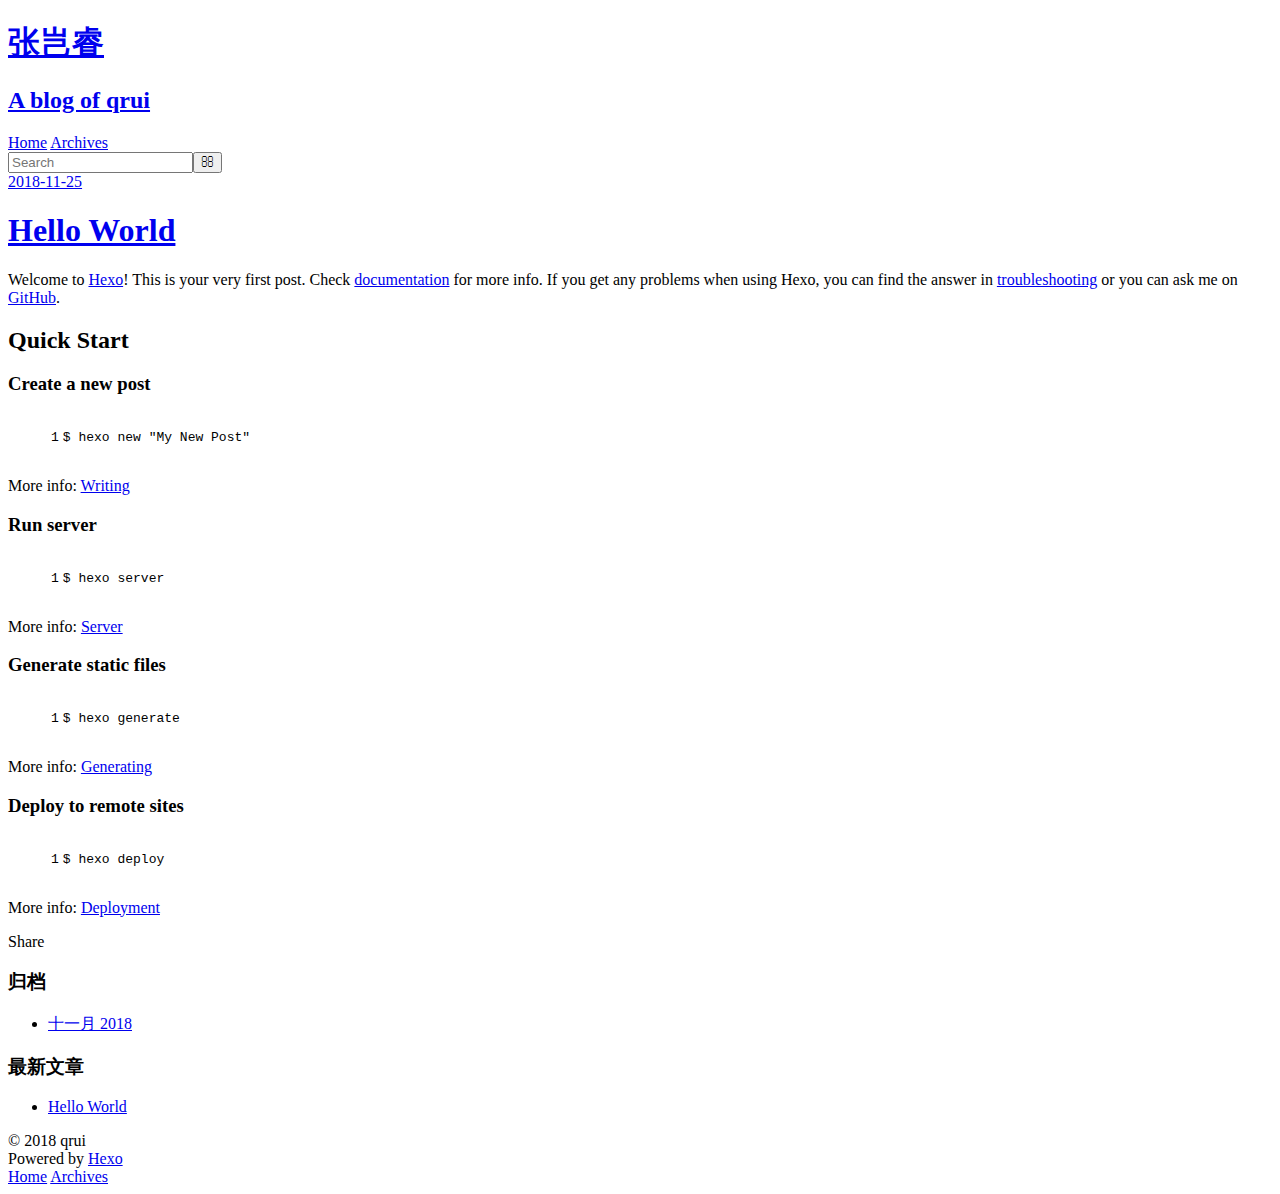
==== index.html @ 51452b66 "Site updated: 2018-11-25 12:31:07" ====
<!DOCTYPE html>
<html>
<head><meta name="generator" content="Hexo 3.8.0">
  <meta charset="utf-8">
  

  
  <title>张岂睿</title>
  <meta name="viewport" content="width=device-width, initial-scale=1, maximum-scale=1">
  <meta name="description" content="经验时最好的老师">
<meta property="og:type" content="website">
<meta property="og:title" content="张岂睿">
<meta property="og:url" content="http://www.qrui1207.github.io/index.html">
<meta property="og:site_name" content="张岂睿">
<meta property="og:description" content="经验时最好的老师">
<meta property="og:locale" content="zh-CN">
<meta name="twitter:card" content="summary">
<meta name="twitter:title" content="张岂睿">
<meta name="twitter:description" content="经验时最好的老师">
  
    <link rel="alternate" href="/atom.xml" title="张岂睿" type="application/atom+xml">
  
  
    <link rel="icon" href="/favicon.png">
  
  
    <link href="//fonts.googleapis.com/css?family=Source+Code+Pro" rel="stylesheet" type="text/css">
  
  <link rel="stylesheet" href="/css/style.css">
</head>
</html>
<body>
  <div id="container">
    <div id="wrap">
      <header id="header">
  <div id="banner"></div>
  <div id="header-outer" class="outer">
    <div id="header-title" class="inner">
      <h1 id="logo-wrap">
        <a href="/" id="logo">张岂睿</a>
      </h1>
      
        <h2 id="subtitle-wrap">
          <a href="/" id="subtitle">A blog of qrui</a>
        </h2>
      
    </div>
    <div id="header-inner" class="inner">
      <nav id="main-nav">
        <a id="main-nav-toggle" class="nav-icon"></a>
        
          <a class="main-nav-link" href="/">Home</a>
        
          <a class="main-nav-link" href="/archives">Archives</a>
        
      </nav>
      <nav id="sub-nav">
        
          <a id="nav-rss-link" class="nav-icon" href="/atom.xml" title="RSS Feed"></a>
        
        <a id="nav-search-btn" class="nav-icon" title="搜索"></a>
      </nav>
      <div id="search-form-wrap">
        <form action="//google.com/search" method="get" accept-charset="UTF-8" class="search-form"><input type="search" name="q" class="search-form-input" placeholder="Search"><button type="submit" class="search-form-submit">&#xF002;</button><input type="hidden" name="sitesearch" value="http://www.qrui1207.github.io"></form>
      </div>
    </div>
  </div>
</header>
      <div class="outer">
        <section id="main">
  
    <article id="post-hello-world" class="article article-type-post" itemscope="" itemprop="blogPost">
  <div class="article-meta">
    <a href="/2018/11/25/hello-world/" class="article-date">
  <time datetime="2018-11-25T03:48:37.159Z" itemprop="datePublished">2018-11-25</time>
</a>
    
  </div>
  <div class="article-inner">
    
    
      <header class="article-header">
        
  
    <h1 itemprop="name">
      <a class="article-title" href="/2018/11/25/hello-world/">Hello World</a>
    </h1>
  

      </header>
    
    <div class="article-entry" itemprop="articleBody">
      
        <p>Welcome to <a href="https://hexo.io/" target="_blank" rel="noopener">Hexo</a>! This is your very first post. Check <a href="https://hexo.io/docs/" target="_blank" rel="noopener">documentation</a> for more info. If you get any problems when using Hexo, you can find the answer in <a href="https://hexo.io/docs/troubleshooting.html" target="_blank" rel="noopener">troubleshooting</a> or you can ask me on <a href="https://github.com/hexojs/hexo/issues" target="_blank" rel="noopener">GitHub</a>.</p>
<h2 id="Quick-Start"><a href="#Quick-Start" class="headerlink" title="Quick Start"></a>Quick Start</h2><h3 id="Create-a-new-post"><a href="#Create-a-new-post" class="headerlink" title="Create a new post"></a>Create a new post</h3><figure class="highlight bash"><table><tr><td class="gutter"><pre><span class="line">1</span><br></pre></td><td class="code"><pre><span class="line">$ hexo new <span class="string">"My New Post"</span></span><br></pre></td></tr></table></figure>
<p>More info: <a href="https://hexo.io/docs/writing.html" target="_blank" rel="noopener">Writing</a></p>
<h3 id="Run-server"><a href="#Run-server" class="headerlink" title="Run server"></a>Run server</h3><figure class="highlight bash"><table><tr><td class="gutter"><pre><span class="line">1</span><br></pre></td><td class="code"><pre><span class="line">$ hexo server</span><br></pre></td></tr></table></figure>
<p>More info: <a href="https://hexo.io/docs/server.html" target="_blank" rel="noopener">Server</a></p>
<h3 id="Generate-static-files"><a href="#Generate-static-files" class="headerlink" title="Generate static files"></a>Generate static files</h3><figure class="highlight bash"><table><tr><td class="gutter"><pre><span class="line">1</span><br></pre></td><td class="code"><pre><span class="line">$ hexo generate</span><br></pre></td></tr></table></figure>
<p>More info: <a href="https://hexo.io/docs/generating.html" target="_blank" rel="noopener">Generating</a></p>
<h3 id="Deploy-to-remote-sites"><a href="#Deploy-to-remote-sites" class="headerlink" title="Deploy to remote sites"></a>Deploy to remote sites</h3><figure class="highlight bash"><table><tr><td class="gutter"><pre><span class="line">1</span><br></pre></td><td class="code"><pre><span class="line">$ hexo deploy</span><br></pre></td></tr></table></figure>
<p>More info: <a href="https://hexo.io/docs/deployment.html" target="_blank" rel="noopener">Deployment</a></p>

      
    </div>
    <footer class="article-footer">
      <a data-url="http://www.qrui1207.github.io/2018/11/25/hello-world/" data-id="cjowdyn3d0000rgysufrr9yq7" class="article-share-link">Share</a>
      
      
    </footer>
  </div>
  
</article>


  


</section>
        
          <aside id="sidebar">
  
    

  
    

  
    
  
    
  <div class="widget-wrap">
    <h3 class="widget-title">归档</h3>
    <div class="widget">
      <ul class="archive-list"><li class="archive-list-item"><a class="archive-list-link" href="/archives/2018/11/">十一月 2018</a></li></ul>
    </div>
  </div>


  
    
  <div class="widget-wrap">
    <h3 class="widget-title">最新文章</h3>
    <div class="widget">
      <ul>
        
          <li>
            <a href="/2018/11/25/hello-world/">Hello World</a>
          </li>
        
      </ul>
    </div>
  </div>

  
</aside>
        
      </div>
      <footer id="footer">
  
  <div class="outer">
    <div id="footer-info" class="inner">
      &copy; 2018 qrui<br>
      Powered by <a href="http://hexo.io/" target="_blank">Hexo</a>
    </div>
  </div>
</footer>
    </div>
    <nav id="mobile-nav">
  
    <a href="/" class="mobile-nav-link">Home</a>
  
    <a href="/archives" class="mobile-nav-link">Archives</a>
  
</nav>
    

<script src="//ajax.googleapis.com/ajax/libs/jquery/2.0.3/jquery.min.js"></script>


  <link rel="stylesheet" href="/fancybox/jquery.fancybox.css">
  <script src="/fancybox/jquery.fancybox.pack.js"></script>


<script src="/js/script.js"></script>



  </div>
</body>
</html>
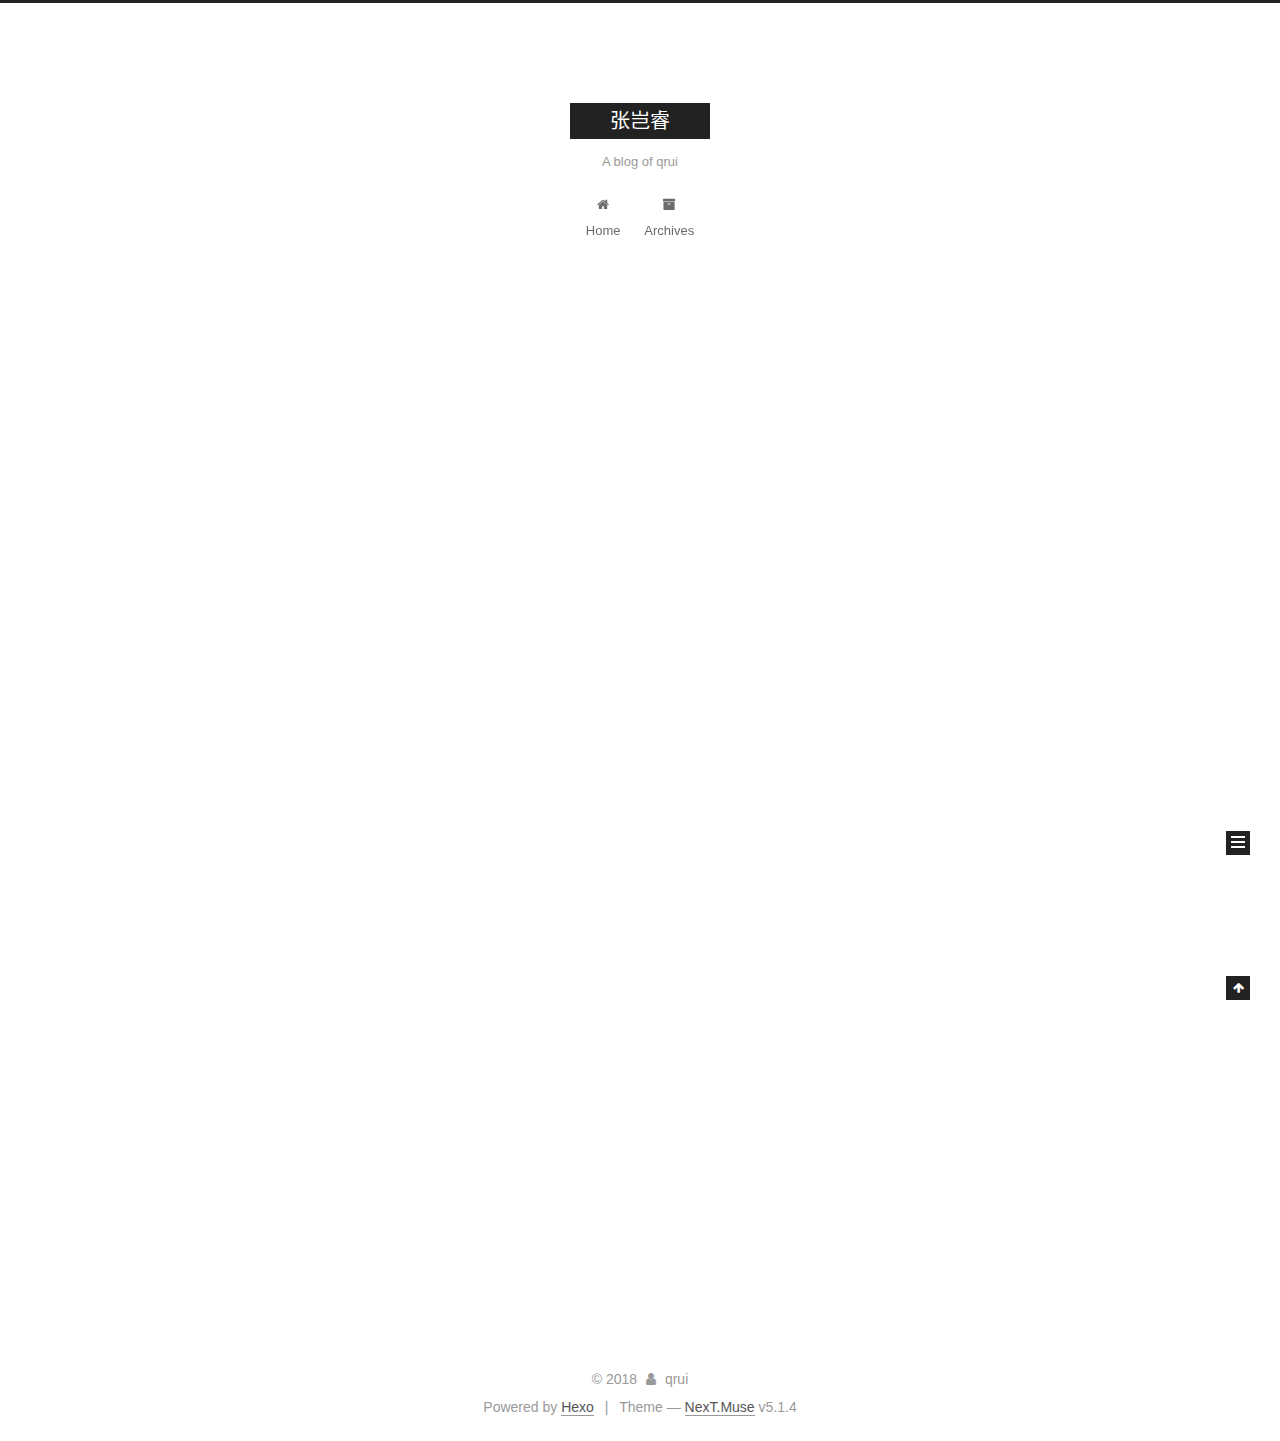
==== commit 7c83a72a: "Site updated: 2018-11-25 20:21:31" ====
--- a/index.html
+++ b/index.html
@@ -1,97 +1,309 @@
 <!DOCTYPE html>
-<html>
+
+
+
+  
+
+
+<html class="theme-next muse use-motion" lang="zh-CN">
 <head><meta name="generator" content="Hexo 3.8.0">
-  <meta charset="utf-8">
-  
-
-  
-  <title>张岂睿</title>
-  <meta name="viewport" content="width=device-width, initial-scale=1, maximum-scale=1">
-  <meta name="description" content="经验时最好的老师">
+  <meta charset="UTF-8">
+<meta http-equiv="X-UA-Compatible" content="IE=edge">
+<meta name="viewport" content="width=device-width, initial-scale=1, maximum-scale=1">
+<meta name="theme-color" content="#222">
+
+
+
+
+
+
+
+
+
+<meta http-equiv="Cache-Control" content="no-transform">
+<meta http-equiv="Cache-Control" content="no-siteapp">
+
+
+
+
+
+
+
+
+
+
+
+
+
+
+
+
+  
+  
+  <link href="/lib/fancybox/source/jquery.fancybox.css?v=2.1.5" rel="stylesheet" type="text/css">
+
+
+
+
+
+
+
+<link href="/lib/font-awesome/css/font-awesome.min.css?v=4.6.2" rel="stylesheet" type="text/css">
+
+<link href="/css/main.css?v=5.1.4" rel="stylesheet" type="text/css">
+
+
+  <link rel="apple-touch-icon" sizes="180x180" href="/images/apple-touch-icon-next.png?v=5.1.4">
+
+
+  <link rel="icon" type="image/png" sizes="32x32" href="/images/favicon-32x32-next.png?v=5.1.4">
+
+
+  <link rel="icon" type="image/png" sizes="16x16" href="/images/favicon-16x16-next.png?v=5.1.4">
+
+
+  <link rel="mask-icon" href="/images/logo.svg?v=5.1.4" color="#222">
+
+
+
+
+
+  <meta name="keywords" content="Hexo, NexT">
+
+
+
+
+
+
+
+
+
+
+<meta name="description" content="经验时最好的老师">
 <meta property="og:type" content="website">
 <meta property="og:title" content="张岂睿">
-<meta property="og:url" content="http://www.qrui1207.github.io/index.html">
+<meta property="og:url" content="http://qrui1207.github.io/index.html">
 <meta property="og:site_name" content="张岂睿">
 <meta property="og:description" content="经验时最好的老师">
 <meta property="og:locale" content="zh-CN">
 <meta name="twitter:card" content="summary">
 <meta name="twitter:title" content="张岂睿">
 <meta name="twitter:description" content="经验时最好的老师">
-  
-    <link rel="alternate" href="/atom.xml" title="张岂睿" type="application/atom+xml">
-  
-  
-    <link rel="icon" href="/favicon.png">
-  
-  
-    <link href="//fonts.googleapis.com/css?family=Source+Code+Pro" rel="stylesheet" type="text/css">
-  
-  <link rel="stylesheet" href="/css/style.css">
+
+
+
+<script type="text/javascript" id="hexo.configurations">
+  var NexT = window.NexT || {};
+  var CONFIG = {
+    root: '/',
+    scheme: 'Muse',
+    version: '5.1.4',
+    sidebar: {"position":"left","display":"post","offset":12,"b2t":false,"scrollpercent":false,"onmobile":false},
+    fancybox: true,
+    tabs: true,
+    motion: {"enable":true,"async":false,"transition":{"post_block":"fadeIn","post_header":"slideDownIn","post_body":"slideDownIn","coll_header":"slideLeftIn","sidebar":"slideUpIn"}},
+    duoshuo: {
+      userId: '0',
+      author: 'Author'
+    },
+    algolia: {
+      applicationID: '',
+      apiKey: '',
+      indexName: '',
+      hits: {"per_page":10},
+      labels: {"input_placeholder":"Search for Posts","hits_empty":"We didn't find any results for the search: ${query}","hits_stats":"${hits} results found in ${time} ms"}
+    }
+  };
+</script>
+
+
+
+  <link rel="canonical" href="http://qrui1207.github.io/">
+
+
+
+
+
+  <title>张岂睿</title>
+  
+
+
+
+
+
+
+
+
 </head>
-</html>
-<body>
-  <div id="container">
-    <div id="wrap">
-      <header id="header">
-  <div id="banner"></div>
-  <div id="header-outer" class="outer">
-    <div id="header-title" class="inner">
-      <h1 id="logo-wrap">
-        <a href="/" id="logo">张岂睿</a>
-      </h1>
-      
-        <h2 id="subtitle-wrap">
-          <a href="/" id="subtitle">A blog of qrui</a>
-        </h2>
-      
+
+<body itemscope="" itemtype="http://schema.org/WebPage" lang="zh-CN">
+
+  
+  
+    
+  
+
+  <div class="container sidebar-position-left 
+  page-home">
+    <div class="headband"></div>
+
+    <header id="header" class="header" itemscope="" itemtype="http://schema.org/WPHeader">
+      <div class="header-inner"><div class="site-brand-wrapper">
+  <div class="site-meta ">
+    
+
+    <div class="custom-logo-site-title">
+      <a href="/" class="brand" rel="start">
+        <span class="logo-line-before"><i></i></span>
+        <span class="site-title">张岂睿</span>
+        <span class="logo-line-after"><i></i></span>
+      </a>
     </div>
-    <div id="header-inner" class="inner">
-      <nav id="main-nav">
-        <a id="main-nav-toggle" class="nav-icon"></a>
-        
-          <a class="main-nav-link" href="/">Home</a>
-        
-          <a class="main-nav-link" href="/archives">Archives</a>
-        
-      </nav>
-      <nav id="sub-nav">
-        
-          <a id="nav-rss-link" class="nav-icon" href="/atom.xml" title="RSS Feed"></a>
-        
-        <a id="nav-search-btn" class="nav-icon" title="搜索"></a>
-      </nav>
-      <div id="search-form-wrap">
-        <form action="//google.com/search" method="get" accept-charset="UTF-8" class="search-form"><input type="search" name="q" class="search-form-input" placeholder="Search"><button type="submit" class="search-form-submit">&#xF002;</button><input type="hidden" name="sitesearch" value="http://www.qrui1207.github.io"></form>
-      </div>
-    </div>
+      
+        <p class="site-subtitle">A blog of qrui</p>
+      
   </div>
-</header>
-      <div class="outer">
-        <section id="main">
-  
-    <article id="post-hello-world" class="article article-type-post" itemscope="" itemprop="blogPost">
-  <div class="article-meta">
-    <a href="/2018/11/25/hello-world/" class="article-date">
-  <time datetime="2018-11-25T03:48:37.159Z" itemprop="datePublished">2018-11-25</time>
-</a>
-    
+
+  <div class="site-nav-toggle">
+    <button>
+      <span class="btn-bar"></span>
+      <span class="btn-bar"></span>
+      <span class="btn-bar"></span>
+    </button>
   </div>
-  <div class="article-inner">
-    
-    
-      <header class="article-header">
-        
-  
-    <h1 itemprop="name">
-      <a class="article-title" href="/2018/11/25/hello-world/">Hello World</a>
-    </h1>
-  
-
+</div>
+
+<nav class="site-nav">
+  
+
+  
+    <ul id="menu" class="menu">
+      
+        
+        <li class="menu-item menu-item-home">
+          <a href="/" rel="section">
+            
+              <i class="menu-item-icon fa fa-fw fa-home"></i> <br>
+            
+            Home
+          </a>
+        </li>
+      
+        
+        <li class="menu-item menu-item-archives">
+          <a href="/archives/" rel="section">
+            
+              <i class="menu-item-icon fa fa-fw fa-archive"></i> <br>
+            
+            Archives
+          </a>
+        </li>
+      
+
+      
+    </ul>
+  
+
+  
+</nav>
+
+
+
+ </div>
+    </header>
+
+    <main id="main" class="main">
+      <div class="main-inner">
+        <div class="content-wrap">
+          <div id="content" class="content">
+            
+  <section id="posts" class="posts-expand">
+    
+      
+
+  
+
+  
+  
+  
+
+  <article class="post post-type-normal" itemscope="" itemtype="http://schema.org/Article">
+  
+  
+  
+  <div class="post-block">
+    <link itemprop="mainEntityOfPage" href="http://qrui1207.github.io/2018/11/25/hello-world/">
+
+    <span hidden itemprop="author" itemscope="" itemtype="http://schema.org/Person">
+      <meta itemprop="name" content="qrui">
+      <meta itemprop="description" content="">
+      <meta itemprop="image" content="/images/avatar.gif">
+    </span>
+
+    <span hidden itemprop="publisher" itemscope="" itemtype="http://schema.org/Organization">
+      <meta itemprop="name" content="张岂睿">
+    </span>
+
+    
+      <header class="post-header">
+
+        
+        
+          <h1 class="post-title" itemprop="name headline">
+                
+                <a class="post-title-link" href="/2018/11/25/hello-world/" itemprop="url">Hello World</a></h1>
+        
+
+        <div class="post-meta">
+          <span class="post-time">
+            
+              <span class="post-meta-item-icon">
+                <i class="fa fa-calendar-o"></i>
+              </span>
+              
+                <span class="post-meta-item-text">Posted on</span>
+              
+              <time title="Post created" itemprop="dateCreated datePublished" datetime="2018-11-25T11:48:37+08:00">
+                2018-11-25
+              </time>
+            
+
+            
+
+            
+          </span>
+
+          
+
+          
+            
+          
+
+          
+          
+
+          
+
+          
+
+          
+
+        </div>
       </header>
     
-    <div class="article-entry" itemprop="articleBody">
-      
-        <p>Welcome to <a href="https://hexo.io/" target="_blank" rel="noopener">Hexo</a>! This is your very first post. Check <a href="https://hexo.io/docs/" target="_blank" rel="noopener">documentation</a> for more info. If you get any problems when using Hexo, you can find the answer in <a href="https://hexo.io/docs/troubleshooting.html" target="_blank" rel="noopener">troubleshooting</a> or you can ask me on <a href="https://github.com/hexojs/hexo/issues" target="_blank" rel="noopener">GitHub</a>.</p>
+
+    
+    
+    
+    <div class="post-body" itemprop="articleBody">
+
+      
+      
+
+      
+        
+          
+            <p>Welcome to <a href="https://hexo.io/" target="_blank" rel="noopener">Hexo</a>! This is your very first post. Check <a href="https://hexo.io/docs/" target="_blank" rel="noopener">documentation</a> for more info. If you get any problems when using Hexo, you can find the answer in <a href="https://hexo.io/docs/troubleshooting.html" target="_blank" rel="noopener">troubleshooting</a> or you can ask me on <a href="https://github.com/hexojs/hexo/issues" target="_blank" rel="noopener">GitHub</a>.</p>
 <h2 id="Quick-Start"><a href="#Quick-Start" class="headerlink" title="Quick Start"></a>Quick Start</h2><h3 id="Create-a-new-post"><a href="#Create-a-new-post" class="headerlink" title="Create a new post"></a>Create a new post</h3><figure class="highlight bash"><table><tr><td class="gutter"><pre><span class="line">1</span><br></pre></td><td class="code"><pre><span class="line">$ hexo new <span class="string">"My New Post"</span></span><br></pre></td></tr></table></figure>
 <p>More info: <a href="https://hexo.io/docs/writing.html" target="_blank" rel="noopener">Writing</a></p>
 <h3 id="Run-server"><a href="#Run-server" class="headerlink" title="Run server"></a>Run server</h3><figure class="highlight bash"><table><tr><td class="gutter"><pre><span class="line">1</span><br></pre></td><td class="code"><pre><span class="line">$ hexo server</span><br></pre></td></tr></table></figure>
@@ -101,91 +313,307 @@
 <h3 id="Deploy-to-remote-sites"><a href="#Deploy-to-remote-sites" class="headerlink" title="Deploy to remote sites"></a>Deploy to remote sites</h3><figure class="highlight bash"><table><tr><td class="gutter"><pre><span class="line">1</span><br></pre></td><td class="code"><pre><span class="line">$ hexo deploy</span><br></pre></td></tr></table></figure>
 <p>More info: <a href="https://hexo.io/docs/deployment.html" target="_blank" rel="noopener">Deployment</a></p>
 
+          
+        
       
     </div>
-    <footer class="article-footer">
-      <a data-url="http://www.qrui1207.github.io/2018/11/25/hello-world/" data-id="cjowdyn3d0000rgysufrr9yq7" class="article-share-link">Share</a>
-      
+    
+    
+    
+
+    
+
+    
+
+    
+
+    <footer class="post-footer">
+      
+
+      
+
+      
+
+      
+      
+        <div class="post-eof"></div>
       
     </footer>
   </div>
   
-</article>
-
-
-  
-
-
-</section>
-        
-          <aside id="sidebar">
-  
-    
-
-  
-    
-
-  
-    
-  
-    
-  <div class="widget-wrap">
-    <h3 class="widget-title">归档</h3>
-    <div class="widget">
-      <ul class="archive-list"><li class="archive-list-item"><a class="archive-list-link" href="/archives/2018/11/">十一月 2018</a></li></ul>
+  
+  
+  </article>
+
+
+    
+  </section>
+
+  
+
+
+          </div>
+          
+
+
+          
+
+        </div>
+        
+          
+  
+  <div class="sidebar-toggle">
+    <div class="sidebar-toggle-line-wrap">
+      <span class="sidebar-toggle-line sidebar-toggle-line-first"></span>
+      <span class="sidebar-toggle-line sidebar-toggle-line-middle"></span>
+      <span class="sidebar-toggle-line sidebar-toggle-line-last"></span>
     </div>
   </div>
 
-
-  
-    
-  <div class="widget-wrap">
-    <h3 class="widget-title">最新文章</h3>
-    <div class="widget">
-      <ul>
-        
-          <li>
-            <a href="/2018/11/25/hello-world/">Hello World</a>
-          </li>
-        
-      </ul>
+  <aside id="sidebar" class="sidebar">
+    
+    <div class="sidebar-inner">
+
+      
+
+      
+
+      <section class="site-overview-wrap sidebar-panel sidebar-panel-active">
+        <div class="site-overview">
+          <div class="site-author motion-element" itemprop="author" itemscope="" itemtype="http://schema.org/Person">
+            
+              <p class="site-author-name" itemprop="name">qrui</p>
+              <p class="site-description motion-element" itemprop="description">经验时最好的老师</p>
+          </div>
+
+          <nav class="site-state motion-element">
+
+            
+              <div class="site-state-item site-state-posts">
+              
+                <a href="/archives/">
+              
+                  <span class="site-state-item-count">1</span>
+                  <span class="site-state-item-name">posts</span>
+                </a>
+              </div>
+            
+
+            
+
+            
+
+          </nav>
+
+          
+
+          
+
+          
+          
+
+          
+          
+
+          
+
+        </div>
+      </section>
+
+      
+
+      
+
     </div>
+  </aside>
+
+
+        
+      </div>
+    </main>
+
+    <footer id="footer" class="footer">
+      <div class="footer-inner">
+        <div class="copyright">&copy; <span itemprop="copyrightYear">2018</span>
+  <span class="with-love">
+    <i class="fa fa-user"></i>
+  </span>
+  <span class="author" itemprop="copyrightHolder">qrui</span>
+
+  
+</div>
+
+
+  <div class="powered-by">Powered by <a class="theme-link" target="_blank" href="https://hexo.io">Hexo</a></div>
+
+
+
+  <span class="post-meta-divider">|</span>
+
+
+
+  <div class="theme-info">Theme &mdash; <a class="theme-link" target="_blank" href="https://github.com/iissnan/hexo-theme-next">NexT.Muse</a> v5.1.4</div>
+
+
+
+
+        
+
+
+
+
+
+
+
+        
+      </div>
+    </footer>
+
+    
+      <div class="back-to-top">
+        <i class="fa fa-arrow-up"></i>
+        
+      </div>
+    
+
+    
+
   </div>
 
   
-</aside>
-        
-      </div>
-      <footer id="footer">
-  
-  <div class="outer">
-    <div id="footer-info" class="inner">
-      &copy; 2018 qrui<br>
-      Powered by <a href="http://hexo.io/" target="_blank">Hexo</a>
-    </div>
-  </div>
-</footer>
-    </div>
-    <nav id="mobile-nav">
-  
-    <a href="/" class="mobile-nav-link">Home</a>
-  
-    <a href="/archives" class="mobile-nav-link">Archives</a>
-  
-</nav>
-    
-
-<script src="//ajax.googleapis.com/ajax/libs/jquery/2.0.3/jquery.min.js"></script>
-
-
-  <link rel="stylesheet" href="/fancybox/jquery.fancybox.css">
-  <script src="/fancybox/jquery.fancybox.pack.js"></script>
-
-
-<script src="/js/script.js"></script>
-
-
-
-  </div>
+
+<script type="text/javascript">
+  if (Object.prototype.toString.call(window.Promise) !== '[object Function]') {
+    window.Promise = null;
+  }
+</script>
+
+
+
+
+
+
+
+
+
+  
+
+
+
+
+
+
+
+
+
+
+
+
+  
+  
+    <script type="text/javascript" src="/lib/jquery/index.js?v=2.1.3"></script>
+  
+
+  
+  
+    <script type="text/javascript" src="/lib/fastclick/lib/fastclick.min.js?v=1.0.6"></script>
+  
+
+  
+  
+    <script type="text/javascript" src="/lib/jquery_lazyload/jquery.lazyload.js?v=1.9.7"></script>
+  
+
+  
+  
+    <script type="text/javascript" src="/lib/velocity/velocity.min.js?v=1.2.1"></script>
+  
+
+  
+  
+    <script type="text/javascript" src="/lib/velocity/velocity.ui.min.js?v=1.2.1"></script>
+  
+
+  
+  
+    <script type="text/javascript" src="/lib/fancybox/source/jquery.fancybox.pack.js?v=2.1.5"></script>
+  
+
+
+  
+
+
+  <script type="text/javascript" src="/js/src/utils.js?v=5.1.4"></script>
+
+  <script type="text/javascript" src="/js/src/motion.js?v=5.1.4"></script>
+
+
+
+  
+  
+
+  
+
+  
+
+
+  <script type="text/javascript" src="/js/src/bootstrap.js?v=5.1.4"></script>
+
+
+
+  
+
+
+  
+
+
+
+
+	
+
+
+
+
+
+  
+
+
+
+
+
+  
+
+
+
+
+
+
+
+
+
+
+
+
+  
+
+
+
+
+
+  
+
+  
+
+  
+
+  
+  
+
+  
+
+  
+
+  
+
 </body>
-</html>+</html>
--- a/css/main.css
+++ b/css/main.css
@@ -0,0 +1,2662 @@
+/* normalize.css v3.0.2 | MIT License | git.io/normalize */
+html {
+  font-family: sans-serif; /* 1 */
+  -ms-text-size-adjust: 100%; /* 2 */
+  -webkit-text-size-adjust: 100%; /* 2 */
+}
+body {
+  margin: 0;
+}
+article,
+aside,
+details,
+figcaption,
+figure,
+footer,
+header,
+hgroup,
+main,
+menu,
+nav,
+section,
+summary {
+  display: block;
+}
+audio,
+canvas,
+progress,
+video {
+  display: inline-block; /* 1 */
+  vertical-align: baseline; /* 2 */
+}
+audio:not([controls]) {
+  display: none;
+  height: 0;
+}
+[hidden],
+template {
+  display: none;
+}
+a {
+  background-color: transparent;
+}
+a:active,
+a:hover {
+  outline: 0;
+}
+abbr[title] {
+  border-bottom: 1px dotted;
+}
+b,
+strong {
+  font-weight: bold;
+}
+dfn {
+  font-style: italic;
+}
+h1 {
+  font-size: 2em;
+  margin: 0.67em 0;
+}
+mark {
+  background: #ff0;
+  color: #000;
+}
+small {
+  font-size: 80%;
+}
+sub,
+sup {
+  font-size: 75%;
+  line-height: 0;
+  position: relative;
+  vertical-align: baseline;
+}
+sup {
+  top: -0.5em;
+}
+sub {
+  bottom: -0.25em;
+}
+img {
+  border: 0;
+}
+svg:not(:root) {
+  overflow: hidden;
+}
+figure {
+  margin: 1em 40px;
+}
+hr {
+  -moz-box-sizing: content-box;
+  box-sizing: content-box;
+  height: 0;
+}
+pre {
+  overflow: auto;
+}
+code,
+kbd,
+pre,
+samp {
+  font-family: monospace, monospace;
+  font-size: 1em;
+}
+button,
+input,
+optgroup,
+select,
+textarea {
+  color: inherit; /* 1 */
+  font: inherit; /* 2 */
+  margin: 0; /* 3 */
+}
+button {
+  overflow: visible;
+}
+button,
+select {
+  text-transform: none;
+}
+button,
+html input[type="button"],
+input[type="reset"],
+input[type="submit"] {
+  -webkit-appearance: button; /* 2 */
+  cursor: pointer; /* 3 */
+}
+button[disabled],
+html input[disabled] {
+  cursor: default;
+}
+button::-moz-focus-inner,
+input::-moz-focus-inner {
+  border: 0;
+  padding: 0;
+}
+input {
+  line-height: normal;
+}
+input[type="checkbox"],
+input[type="radio"] {
+  box-sizing: border-box; /* 1 */
+  padding: 0; /* 2 */
+}
+input[type="number"]::-webkit-inner-spin-button,
+input[type="number"]::-webkit-outer-spin-button {
+  height: auto;
+}
+input[type="search"] {
+  -webkit-appearance: textfield; /* 1 */
+  -moz-box-sizing: content-box;
+  -webkit-box-sizing: content-box; /* 2 */
+  box-sizing: content-box;
+}
+input[type="search"]::-webkit-search-cancel-button,
+input[type="search"]::-webkit-search-decoration {
+  -webkit-appearance: none;
+}
+fieldset {
+  border: 1px solid #c0c0c0;
+  margin: 0 2px;
+  padding: 0.35em 0.625em 0.75em;
+}
+legend {
+  border: 0; /* 1 */
+  padding: 0; /* 2 */
+}
+textarea {
+  overflow: auto;
+}
+optgroup {
+  font-weight: bold;
+}
+table {
+  border-collapse: collapse;
+  border-spacing: 0;
+}
+td,
+th {
+  padding: 0;
+}
+::selection {
+  background: #262a30;
+  color: #fff;
+}
+body {
+  position: relative;
+  font-family: 'Lato', "PingFang SC", "Microsoft YaHei", sans-serif;
+  font-size: 14px;
+  line-height: 2;
+  color: #555;
+  background: #fff;
+}
+@media (max-width: 767px) {
+  body {
+    padding-right: 0 !important;
+  }
+}
+@media (min-width: 768px) and (max-width: 991px) {
+  body {
+    padding-right: 0 !important;
+  }
+}
+@media (min-width: 1600px) {
+  body {
+    font-size: 16px;
+  }
+}
+h1,
+h2,
+h3,
+h4,
+h5,
+h6 {
+  margin: 0;
+  padding: 0;
+  font-weight: bold;
+  line-height: 1.5;
+  font-family: 'Lato', "PingFang SC", "Microsoft YaHei", sans-serif;
+}
+h2,
+h3,
+h4,
+h5,
+h6 {
+  margin: 20px 0 15px;
+}
+h1 {
+  font-size: 22px;
+}
+@media (max-width: 767px) {
+  h1 {
+    font-size: 18px;
+  }
+}
+h2 {
+  font-size: 20px;
+}
+@media (max-width: 767px) {
+  h2 {
+    font-size: 16px;
+  }
+}
+h3 {
+  font-size: 18px;
+}
+@media (max-width: 767px) {
+  h3 {
+    font-size: 14px;
+  }
+}
+h4 {
+  font-size: 16px;
+}
+@media (max-width: 767px) {
+  h4 {
+    font-size: 12px;
+  }
+}
+h5 {
+  font-size: 14px;
+}
+@media (max-width: 767px) {
+  h5 {
+    font-size: 10px;
+  }
+}
+h6 {
+  font-size: 12px;
+}
+@media (max-width: 767px) {
+  h6 {
+    font-size: 8px;
+  }
+}
+p {
+  margin: 0 0 20px 0;
+}
+a {
+  color: #555;
+  text-decoration: none;
+  outline: none;
+  border-bottom: 1px solid #999;
+  word-wrap: break-word;
+}
+a:hover {
+  color: #222;
+  border-bottom-color: #222;
+}
+blockquote {
+  margin: 0;
+  padding: 0;
+}
+img {
+  display: block;
+  margin: auto;
+  max-width: 100%;
+  height: auto;
+}
+hr {
+  margin: 40px 0;
+  height: 3px;
+  border: none;
+  background-color: #ddd;
+  background-image: repeating-linear-gradient(-45deg, #fff, #fff 4px, transparent 4px, transparent 8px);
+}
+blockquote {
+  padding: 0 15px;
+  color: #666;
+  border-left: 4px solid #ddd;
+}
+blockquote cite::before {
+  content: "-";
+  padding: 0 5px;
+}
+dt {
+  font-weight: 700;
+}
+dd {
+  margin: 0;
+  padding: 0;
+}
+kbd {
+  border: 1px solid #ccc;
+  border-radius: 0.2em;
+  box-shadow: 0.1em 0.1em 0.2em rgba(0,0,0,0.1);
+  background-color: #f9f9f9;
+  font-family: inherit;
+  background-image: -webkit-linear-gradient(top, #eee, #fff, #eee);
+  padding: 0.1em 0.3em;
+  white-space: nowrap;
+}
+.text-left {
+  text-align: left;
+}
+.text-center {
+  text-align: center;
+}
+.text-right {
+  text-align: right;
+}
+.text-justify {
+  text-align: justify;
+}
+.text-nowrap {
+  white-space: nowrap;
+}
+.text-lowercase {
+  text-transform: lowercase;
+}
+.text-uppercase {
+  text-transform: uppercase;
+}
+.text-capitalize {
+  text-transform: capitalize;
+}
+.center-block {
+  display: block;
+  margin-left: auto;
+  margin-right: auto;
+}
+.clearfix:before,
+.clearfix:after {
+  content: " ";
+  display: table;
+}
+.clearfix:after {
+  clear: both;
+}
+.pullquote {
+  width: 45%;
+}
+.pullquote.left {
+  float: left;
+  margin-left: 5px;
+  margin-right: 10px;
+}
+.pullquote.right {
+  float: right;
+  margin-left: 10px;
+  margin-right: 5px;
+}
+.affix.affix.affix {
+  position: fixed;
+}
+.translation {
+  margin-top: -20px;
+  font-size: 14px;
+  color: #999;
+}
+.scrollbar-measure {
+  width: 100px;
+  height: 100px;
+  overflow: scroll;
+  position: absolute;
+  top: -9999px;
+}
+.use-motion .motion-element {
+  opacity: 0;
+}
+table {
+  margin: 20px 0;
+  width: 100%;
+  border-collapse: collapse;
+  border-spacing: 0;
+  border: 1px solid #ddd;
+  font-size: 14px;
+  table-layout: fixed;
+  word-wrap: break-all;
+}
+table>tbody>tr:nth-of-type(odd) {
+  background-color: #f9f9f9;
+}
+table>tbody>tr:hover {
+  background-color: #f5f5f5;
+}
+caption,
+th,
+td {
+  padding: 8px;
+  text-align: left;
+  vertical-align: middle;
+  font-weight: normal;
+}
+th,
+td {
+  border-bottom: 3px solid #ddd;
+  border-right: 1px solid #eee;
+}
+th {
+  padding-bottom: 10px;
+  font-weight: 700;
+}
+td {
+  border-bottom-width: 1px;
+}
+html,
+body {
+  height: 100%;
+}
+.container {
+  position: relative;
+  min-height: 100%;
+}
+.header-inner {
+  margin: 0 auto;
+  padding: 100px 0 70px;
+  width: 700px;
+}
+@media (min-width: 1600px) {
+  .container .header-inner {
+    width: 900px;
+  }
+}
+.main {
+  padding-bottom: 150px;
+}
+.main-inner {
+  margin: 0 auto;
+  width: 700px;
+}
+@media (min-width: 1600px) {
+  .container .main-inner {
+    width: 900px;
+  }
+}
+.footer {
+  position: absolute;
+  left: 0;
+  bottom: 0;
+  width: 100%;
+  min-height: 50px;
+}
+.footer-inner {
+  box-sizing: border-box;
+  margin: 20px auto;
+  width: 700px;
+}
+@media (min-width: 1600px) {
+  .container .footer-inner {
+    width: 900px;
+  }
+}
+pre,
+.highlight {
+  overflow: auto;
+  margin: 20px 0;
+  padding: 0;
+  font-size: 13px;
+  color: #4d4d4c;
+  background: #f7f7f7;
+  line-height: 1.6;
+}
+pre,
+code {
+  font-family: consolas, Menlo, "PingFang SC", "Microsoft YaHei", monospace;
+}
+code {
+  padding: 2px 4px;
+  word-wrap: break-word;
+  color: #555;
+  background: #eee;
+  border-radius: 3px;
+  font-size: 13px;
+}
+pre {
+  padding: 10px;
+}
+pre code {
+  padding: 0;
+  color: #4d4d4c;
+  background: none;
+  text-shadow: none;
+}
+.highlight {
+  border-radius: 1px;
+}
+.highlight pre {
+  border: none;
+  margin: 0;
+  padding: 10px 0;
+}
+.highlight table {
+  margin: 0;
+  width: auto;
+  border: none;
+}
+.highlight td {
+  border: none;
+  padding: 0;
+}
+.highlight figcaption {
+  font-size: 1em;
+  color: #4d4d4c;
+  line-height: 1em;
+  margin-bottom: 1em;
+}
+.highlight figcaption:before,
+.highlight figcaption:after {
+  content: " ";
+  display: table;
+}
+.highlight figcaption:after {
+  clear: both;
+}
+.highlight figcaption a {
+  float: right;
+  color: #4d4d4c;
+}
+.highlight figcaption a:hover {
+  border-bottom-color: #4d4d4c;
+}
+.highlight .gutter pre {
+  padding-left: 10px;
+  padding-right: 10px;
+  color: #869194;
+  text-align: right;
+  background-color: #eff2f3;
+}
+.highlight .code pre {
+  width: 100%;
+  padding-left: 10px;
+  padding-right: 10px;
+  background-color: #f7f7f7;
+}
+.highlight .line {
+  height: 20px;
+}
+.gutter {
+  -webkit-user-select: none;
+  -moz-user-select: none;
+  -ms-user-select: none;
+  user-select: none;
+}
+.gist table {
+  width: auto;
+}
+.gist table td {
+  border: none;
+}
+pre .deletion {
+  background: #fdd;
+}
+pre .addition {
+  background: #dfd;
+}
+pre .meta {
+  color: #8959a8;
+}
+pre .comment {
+  color: #8e908c;
+}
+pre .variable,
+pre .attribute,
+pre .tag,
+pre .regexp,
+pre .ruby .constant,
+pre .xml .tag .title,
+pre .xml .pi,
+pre .xml .doctype,
+pre .html .doctype,
+pre .css .id,
+pre .css .class,
+pre .css .pseudo {
+  color: #c82829;
+}
+pre .number,
+pre .preprocessor,
+pre .built_in,
+pre .literal,
+pre .params,
+pre .constant,
+pre .command {
+  color: #f5871f;
+}
+pre .ruby .class .title,
+pre .css .rules .attribute,
+pre .string,
+pre .value,
+pre .inheritance,
+pre .header,
+pre .ruby .symbol,
+pre .xml .cdata,
+pre .special,
+pre .number,
+pre .formula {
+  color: #718c00;
+}
+pre .title,
+pre .css .hexcolor {
+  color: #3e999f;
+}
+pre .function,
+pre .python .decorator,
+pre .python .title,
+pre .ruby .function .title,
+pre .ruby .title .keyword,
+pre .perl .sub,
+pre .javascript .title,
+pre .coffeescript .title {
+  color: #4271ae;
+}
+pre .keyword,
+pre .javascript .function {
+  color: #8959a8;
+}
+.full-image.full-image.full-image.full-image {
+  border: none;
+  max-width: 100%;
+  width: auto;
+  margin: 20px auto 25px;
+}
+@media (min-width: 992px) {
+  .full-image.full-image.full-image.full-image {
+    max-width: none;
+    width: 110%;
+    margin: 25px -5%;
+  }
+}
+.blockquote-center,
+.page-home .post-type-quote blockquote,
+.page-post-detail .post-type-quote blockquote {
+  position: relative;
+  margin: 40px 0;
+  padding: 0;
+  border-left: none;
+  text-align: center;
+}
+.blockquote-center::before,
+.page-home .post-type-quote blockquote::before,
+.page-post-detail .post-type-quote blockquote::before,
+.blockquote-center::after,
+.page-home .post-type-quote blockquote::after,
+.page-post-detail .post-type-quote blockquote::after {
+  position: absolute;
+  content: ' ';
+  display: block;
+  width: 100%;
+  height: 24px;
+  opacity: 0.2;
+  background-repeat: no-repeat;
+  background-position: 0 -6px;
+  background-size: 22px 22px;
+}
+.blockquote-center::before,
+.page-home .post-type-quote blockquote::before,
+.page-post-detail .post-type-quote blockquote::before {
+  top: -20px;
+  background-image: url("../images/quote-l.svg");
+  border-top: 1px solid #ccc;
+}
+.blockquote-center::after,
+.page-home .post-type-quote blockquote::after,
+.page-post-detail .post-type-quote blockquote::after {
+  bottom: -20px;
+  background-image: url("../images/quote-r.svg");
+  border-bottom: 1px solid #ccc;
+  background-position: 100% 8px;
+}
+.blockquote-center p,
+.page-home .post-type-quote blockquote p,
+.page-post-detail .post-type-quote blockquote p,
+.blockquote-center div,
+.page-home .post-type-quote blockquote div,
+.page-post-detail .post-type-quote blockquote div {
+  text-align: center;
+}
+.post .post-body .group-picture img {
+  box-sizing: border-box;
+  padding: 0 3px;
+  border: none;
+}
+.post .group-picture-row {
+  overflow: hidden;
+  margin-top: 6px;
+}
+.post .group-picture-row:first-child {
+  margin-top: 0;
+}
+.post .group-picture-column {
+  float: left;
+}
+.page-post-detail .post-body .group-picture-column {
+  float: none;
+  margin-top: 10px;
+  width: auto !important;
+}
+.page-post-detail .post-body .group-picture-column img {
+  margin: 0 auto;
+}
+.page-archive .group-picture-container {
+  overflow: hidden;
+}
+.page-archive .group-picture-row {
+  float: left;
+}
+.page-archive .group-picture-row:first-child {
+  margin-top: 6px;
+}
+.page-archive .group-picture-column {
+  max-width: 150px;
+  max-height: 150px;
+}
+.post-body .note {
+  position: relative;
+  padding: 15px;
+  margin-bottom: 20px;
+  border: 1px solid #eee;
+  border-left-width: 5px;
+  border-radius: 3px;
+}
+.post-body .note h2,
+.post-body .note h3,
+.post-body .note h4,
+.post-body .note h5,
+.post-body .note h6 {
+  margin-top: 0;
+  margin-bottom: 0;
+  border-bottom: initial;
+  padding-top: 0 !important;
+}
+.post-body .note p:first-child,
+.post-body .note ul:first-child,
+.post-body .note ol:first-child,
+.post-body .note table:first-child,
+.post-body .note pre:first-child,
+.post-body .note blockquote:first-child {
+  margin-top: 0;
+}
+.post-body .note p:last-child,
+.post-body .note ul:last-child,
+.post-body .note ol:last-child,
+.post-body .note table:last-child,
+.post-body .note pre:last-child,
+.post-body .note blockquote:last-child {
+  margin-bottom: 0;
+}
+.post-body .note.default {
+  border-left-color: #777;
+}
+.post-body .note.default h2,
+.post-body .note.default h3,
+.post-body .note.default h4,
+.post-body .note.default h5,
+.post-body .note.default h6 {
+  color: #777;
+}
+.post-body .note.primary {
+  border-left-color: #6f42c1;
+}
+.post-body .note.primary h2,
+.post-body .note.primary h3,
+.post-body .note.primary h4,
+.post-body .note.primary h5,
+.post-body .note.primary h6 {
+  color: #6f42c1;
+}
+.post-body .note.info {
+  border-left-color: #428bca;
+}
+.post-body .note.info h2,
+.post-body .note.info h3,
+.post-body .note.info h4,
+.post-body .note.info h5,
+.post-body .note.info h6 {
+  color: #428bca;
+}
+.post-body .note.success {
+  border-left-color: #5cb85c;
+}
+.post-body .note.success h2,
+.post-body .note.success h3,
+.post-body .note.success h4,
+.post-body .note.success h5,
+.post-body .note.success h6 {
+  color: #5cb85c;
+}
+.post-body .note.warning {
+  border-left-color: #f0ad4e;
+}
+.post-body .note.warning h2,
+.post-body .note.warning h3,
+.post-body .note.warning h4,
+.post-body .note.warning h5,
+.post-body .note.warning h6 {
+  color: #f0ad4e;
+}
+.post-body .note.danger {
+  border-left-color: #d9534f;
+}
+.post-body .note.danger h2,
+.post-body .note.danger h3,
+.post-body .note.danger h4,
+.post-body .note.danger h5,
+.post-body .note.danger h6 {
+  color: #d9534f;
+}
+.post-body .label {
+  display: inline;
+  padding: 0 2px;
+  white-space: nowrap;
+}
+.post-body .label.default {
+  background-color: #f0f0f0;
+}
+.post-body .label.primary {
+  background-color: #efe6f7;
+}
+.post-body .label.info {
+  background-color: #e5f2f8;
+}
+.post-body .label.success {
+  background-color: #e7f4e9;
+}
+.post-body .label.warning {
+  background-color: #fcf6e1;
+}
+.post-body .label.danger {
+  background-color: #fae8eb;
+}
+.post-body .tabs {
+  position: relative;
+  display: block;
+  margin-bottom: 20px;
+  padding-top: 10px;
+}
+.post-body .tabs ul.nav-tabs {
+  margin: 0;
+  padding: 0;
+  display: flex;
+  margin-bottom: -1px;
+}
+@media (max-width: 413px) {
+  .post-body .tabs ul.nav-tabs {
+    display: block;
+    margin-bottom: 5px;
+  }
+}
+.post-body .tabs ul.nav-tabs li.tab {
+  list-style-type: none !important;
+  margin: 0 0.25em 0 0;
+  border-top: 3px solid transparent;
+  border-left: 1px solid transparent;
+  border-right: 1px solid transparent;
+}
+@media (max-width: 413px) {
+  .post-body .tabs ul.nav-tabs li.tab {
+    margin: initial;
+    border-top: 1px solid transparent;
+    border-left: 3px solid transparent;
+    border-right: 1px solid transparent;
+    border-bottom: 1px solid transparent;
+  }
+}
+.post-body .tabs ul.nav-tabs li.tab a {
+  outline: 0;
+  border-bottom: initial;
+  display: block;
+  line-height: 1.8em;
+  padding: 0.25em 0.75em;
+  transition-duration: 0.2s;
+  transition-timing-function: ease-out;
+  transition-delay: 0s;
+}
+.post-body .tabs ul.nav-tabs li.tab a i {
+  width: 1.285714285714286em;
+}
+.post-body .tabs ul.nav-tabs li.tab.active {
+  border-top: 3px solid #fc6423;
+  border-left: 1px solid #ddd;
+  border-right: 1px solid #ddd;
+  background-color: #fff;
+}
+@media (max-width: 413px) {
+  .post-body .tabs ul.nav-tabs li.tab.active {
+    border-top: 1px solid #ddd;
+    border-left: 3px solid #fc6423;
+    border-right: 1px solid #ddd;
+    border-bottom: 1px solid #ddd;
+  }
+}
+.post-body .tabs ul.nav-tabs li.tab.active a {
+  cursor: default;
+  color: #555;
+}
+.post-body .tabs .tab-content {
+  background-color: #fff;
+}
+.post-body .tabs .tab-content .tab-pane {
+  border: 1px solid #ddd;
+  padding: 20px 20px 0 20px;
+}
+.post-body .tabs .tab-content .tab-pane:not(.active) {
+  display: none !important;
+}
+.post-body .tabs .tab-content .tab-pane.active {
+  display: block !important;
+}
+.btn {
+  display: inline-block;
+  padding: 0 20px;
+  font-size: 14px;
+  color: #fff;
+  background: #222;
+  border: 2px solid #222;
+  text-decoration: none;
+  border-radius: 0;
+  transition-property: background-color;
+  transition-duration: 0.2s;
+  transition-timing-function: ease-in-out;
+  transition-delay: 0s;
+  line-height: 2;
+}
+.btn:hover {
+  border-color: #222;
+  color: #222;
+  background: #fff;
+}
+.btn +.btn {
+  margin: 0 0 8px 8px;
+}
+.btn .fa-fw {
+  width: 1.285714285714286em;
+  text-align: left;
+}
+.btn-bar {
+  display: block;
+  width: 22px;
+  height: 2px;
+  background: #555;
+  border-radius: 1px;
+}
+.btn-bar+.btn-bar {
+  margin-top: 4px;
+}
+.pagination {
+  margin: 120px 0 40px;
+  text-align: center;
+  border-top: 1px solid #eee;
+}
+.page-number-basic,
+.pagination .prev,
+.pagination .next,
+.pagination .page-number,
+.pagination .space {
+  display: inline-block;
+  position: relative;
+  top: -1px;
+  margin: 0 10px;
+  padding: 0 11px;
+}
+@media (max-width: 767px) {
+  .page-number-basic,
+  .pagination .prev,
+  .pagination .next,
+  .pagination .page-number,
+  .pagination .space {
+    margin: 0 5px;
+  }
+}
+.pagination .prev,
+.pagination .next,
+.pagination .page-number {
+  border-bottom: 0;
+  border-top: 1px solid #eee;
+  transition-property: border-color;
+  transition-duration: 0.2s;
+  transition-timing-function: ease-in-out;
+  transition-delay: 0s;
+}
+.pagination .prev:hover,
+.pagination .next:hover,
+.pagination .page-number:hover {
+  border-top-color: #222;
+}
+.pagination .space {
+  padding: 0;
+  margin: 0;
+}
+.pagination .prev {
+  margin-left: 0;
+}
+.pagination .next {
+  margin-right: 0;
+}
+.pagination .page-number.current {
+  color: #fff;
+  background: #ccc;
+  border-top-color: #ccc;
+}
+@media (max-width: 767px) {
+  .pagination {
+    border-top: none;
+  }
+  .pagination .prev,
+  .pagination .next,
+  .pagination .page-number {
+    margin-bottom: 10px;
+    border-top: 0;
+    border-bottom: 1px solid #eee;
+    padding: 0 10px;
+  }
+  .pagination .prev:hover,
+  .pagination .next:hover,
+  .pagination .page-number:hover {
+    border-bottom-color: #222;
+  }
+}
+.comments {
+  margin: 60px 20px 0;
+}
+.tag-cloud {
+  text-align: center;
+}
+.tag-cloud a {
+  display: inline-block;
+  margin: 10px;
+}
+.back-to-top {
+  box-sizing: border-box;
+  position: fixed;
+  bottom: -100px;
+  right: 30px;
+  z-index: 1050;
+  padding: 0 6px;
+  width: 24px;
+  background: #222;
+  font-size: 12px;
+  opacity: 1;
+  color: #fff;
+  cursor: pointer;
+  text-align: center;
+  -webkit-transform: translateZ(0);
+  transition-property: bottom;
+  transition-duration: 0.2s;
+  transition-timing-function: ease-in-out;
+  transition-delay: 0s;
+}
+@media (min-width: 768px) and (max-width: 991px) {
+  .back-to-top {
+    display: none !important;
+  }
+}
+@media (max-width: 767px) {
+  .back-to-top {
+    display: none !important;
+  }
+}
+.back-to-top.back-to-top-on {
+  bottom: 19px;
+}
+.header {
+  background: transparent;
+}
+.header-inner {
+  position: relative;
+}
+.headband {
+  height: 3px;
+  background: #222;
+}
+.site-meta {
+  margin: 0;
+  text-align: center;
+}
+@media (max-width: 767px) {
+  .site-meta {
+    text-align: center;
+  }
+}
+.brand {
+  position: relative;
+  display: inline-block;
+  padding: 0 40px;
+  color: #fff;
+  background: #222;
+  border-bottom: none;
+}
+.brand:hover {
+  color: #fff;
+}
+.logo {
+  display: inline-block;
+  margin-right: 5px;
+  line-height: 36px;
+  vertical-align: top;
+}
+.site-title {
+  display: inline-block;
+  vertical-align: top;
+  line-height: 36px;
+  font-size: 20px;
+  font-weight: normal;
+  font-family: 'Lato', "PingFang SC", "Microsoft YaHei", sans-serif;
+}
+.site-subtitle {
+  margin-top: 10px;
+  font-size: 13px;
+  color: #999;
+}
+.use-motion .brand {
+  opacity: 0;
+}
+.use-motion .logo,
+.use-motion .site-title,
+.use-motion .site-subtitle {
+  opacity: 0;
+  position: relative;
+  top: -10px;
+}
+.site-nav-toggle {
+  display: none;
+  position: absolute;
+  top: 10px;
+  left: 10px;
+}
+@media (max-width: 767px) {
+  .site-nav-toggle {
+    display: block;
+  }
+}
+.site-nav-toggle button {
+  margin-top: 2px;
+  padding: 9px 10px;
+  background: transparent;
+  border: none;
+}
+@media (max-width: 767px) {
+  .site-nav {
+    display: none;
+    margin: 0 -10px;
+    padding: 0 10px;
+    clear: both;
+    border-top: 1px solid #ddd;
+  }
+}
+@media (min-width: 768px) and (max-width: 991px) {
+  .site-nav {
+    display: block !important;
+  }
+}
+@media (min-width: 992px) {
+  .site-nav {
+    display: block !important;
+  }
+}
+.menu {
+  margin-top: 20px;
+  padding-left: 0;
+  text-align: center;
+}
+.menu .menu-item {
+  display: inline-block;
+  margin: 0 10px;
+  list-style: none;
+}
+@media screen and (max-width: 767px) {
+  .menu .menu-item {
+    margin-top: 10px;
+  }
+}
+.menu .menu-item a {
+  display: block;
+  font-size: 13px;
+  line-height: inherit;
+  border-bottom: 1px solid transparent;
+  transition-property: border-color;
+  transition-duration: 0.2s;
+  transition-timing-function: ease-in-out;
+  transition-delay: 0s;
+}
+.menu .menu-item a:hover {
+  border-bottom-color: #222;
+}
+.menu .menu-item .fa {
+  margin-right: 5px;
+}
+.use-motion .menu-item {
+  opacity: 0;
+}
+.post-body {
+  font-family: 'Lato', "PingFang SC", "Microsoft YaHei", sans-serif;
+}
+@media (max-width: 767px) {
+  .post-body {
+    word-break: break-word;
+  }
+}
+.post-body .fancybox img {
+  display: block !important;
+  margin: 0 auto;
+  cursor: pointer;
+  cursor: zoom-in;
+  cursor: -webkit-zoom-in;
+}
+.post-body .image-caption,
+.post-body .figure .caption {
+  margin: -20px auto 15px;
+  text-align: center;
+  font-size: 14px;
+  color: #999;
+  font-weight: bold;
+  line-height: 1;
+}
+.post-sticky-flag {
+  display: inline-block;
+  font-size: 16px;
+  -ms-transform: rotate(30deg);
+  -webkit-transform: rotate(30deg);
+  -moz-transform: rotate(30deg);
+  -ms-transform: rotate(30deg);
+  -o-transform: rotate(30deg);
+  transform: rotate(30deg);
+}
+.use-motion .post-block,
+.use-motion .pagination,
+.use-motion .comments {
+  opacity: 0;
+}
+.use-motion .post-header {
+  opacity: 0;
+}
+.use-motion .post-body {
+  opacity: 0;
+}
+.use-motion .collection-title {
+  opacity: 0;
+}
+.posts-expand {
+  padding-top: 40px;
+}
+@media (max-width: 767px) {
+  .posts-expand {
+    margin: 0 20px;
+  }
+  .post-body pre .gutter pre {
+    padding-right: 10px;
+  }
+  .post-body .highlight {
+    margin-left: 0px;
+    margin-right: 0px;
+    padding: 0;
+  }
+  .post-body .highlight .gutter pre {
+    padding-right: 10px;
+  }
+}
+@media (min-width: 992px) {
+  .posts-expand .post-body {
+    text-align: justify;
+  }
+}
+.posts-expand .post-body h2,
+.posts-expand .post-body h3,
+.posts-expand .post-body h4,
+.posts-expand .post-body h5,
+.posts-expand .post-body h6 {
+  padding-top: 10px;
+}
+.posts-expand .post-body h2 .header-anchor,
+.posts-expand .post-body h3 .header-anchor,
+.posts-expand .post-body h4 .header-anchor,
+.posts-expand .post-body h5 .header-anchor,
+.posts-expand .post-body h6 .header-anchor {
+  float: right;
+  margin-left: 10px;
+  color: #ccc;
+  border-bottom-style: none;
+  visibility: hidden;
+}
+.posts-expand .post-body h2 .header-anchor:hover,
+.posts-expand .post-body h3 .header-anchor:hover,
+.posts-expand .post-body h4 .header-anchor:hover,
+.posts-expand .post-body h5 .header-anchor:hover,
+.posts-expand .post-body h6 .header-anchor:hover {
+  color: inherit;
+}
+.posts-expand .post-body h2:hover .header-anchor,
+.posts-expand .post-body h3:hover .header-anchor,
+.posts-expand .post-body h4:hover .header-anchor,
+.posts-expand .post-body h5:hover .header-anchor,
+.posts-expand .post-body h6:hover .header-anchor {
+  visibility: visible;
+}
+.posts-expand .post-body ul li {
+  list-style: circle;
+}
+.posts-expand .post-body img {
+  box-sizing: border-box;
+  margin: auto;
+  padding: 3px;
+  border: 1px solid #ddd;
+}
+.posts-expand .post-body .fancybox img {
+  margin: 0 auto 25px;
+}
+@media (max-width: 767px) {
+  .posts-collapse {
+    margin: 0 20px;
+  }
+  .posts-collapse .post-title,
+  .posts-collapse .post-meta {
+    display: block;
+    width: auto;
+    text-align: left;
+  }
+}
+.posts-collapse {
+  position: relative;
+  z-index: 1010;
+  margin-left: 55px;
+}
+.posts-collapse::after {
+  content: " ";
+  position: absolute;
+  top: 20px;
+  left: 0;
+  margin-left: -2px;
+  width: 4px;
+  height: 100%;
+  background: #f5f5f5;
+  z-index: -1;
+}
+@media (max-width: 767px) {
+  .posts-collapse {
+    margin: 0 20px;
+  }
+}
+.posts-collapse .collection-title {
+  position: relative;
+  margin: 60px 0;
+}
+.posts-collapse .collection-title h1,
+.posts-collapse .collection-title h2 {
+  margin-left: 20px;
+}
+.posts-collapse .collection-title small {
+  color: #bbb;
+  margin-left: 5px;
+}
+.posts-collapse .collection-title::before {
+  content: " ";
+  position: absolute;
+  left: 0;
+  top: 50%;
+  margin-left: -4px;
+  margin-top: -4px;
+  width: 8px;
+  height: 8px;
+  background: #bbb;
+  border-radius: 50%;
+}
+.posts-collapse .post {
+  margin: 30px 0;
+}
+.posts-collapse .post-header {
+  position: relative;
+  transition-duration: 0.2s;
+  transition-timing-function: ease-in-out;
+  transition-delay: 0s;
+  transition-property: border;
+  border-bottom: 1px dashed #ccc;
+}
+.posts-collapse .post-header::before {
+  content: " ";
+  position: absolute;
+  left: 0;
+  top: 12px;
+  width: 6px;
+  height: 6px;
+  margin-left: -4px;
+  background: #bbb;
+  border-radius: 50%;
+  border: 1px solid #fff;
+  transition-duration: 0.2s;
+  transition-timing-function: ease-in-out;
+  transition-delay: 0s;
+  transition-property: background;
+}
+.posts-collapse .post-header:hover {
+  border-bottom-color: #666;
+}
+.posts-collapse .post-header:hover::before {
+  background: #222;
+}
+.posts-collapse .post-meta {
+  position: absolute;
+  font-size: 12px;
+  left: 20px;
+  top: 5px;
+}
+.posts-collapse .post-comments-count {
+  display: none;
+}
+.posts-collapse .post-title {
+  margin-left: 60px;
+  font-size: 16px;
+  font-weight: normal;
+  line-height: inherit;
+}
+.posts-collapse .post-title::after {
+  margin-left: 3px;
+  opacity: 0.6;
+}
+.posts-collapse .post-title a {
+  color: #666;
+  border-bottom: none;
+}
+.page-home .post-type-quote .post-header,
+.page-post-detail .post-type-quote .post-header,
+.page-home .post-type-quote .post-tags,
+.page-post-detail .post-type-quote .post-tags {
+  display: none;
+}
+.posts-expand .post-title {
+  text-align: center;
+  word-break: break-word;
+  font-weight: 400;
+}
+.posts-expand .post-title-link {
+  display: inline-block;
+  position: relative;
+  color: #555;
+  border-bottom: none;
+  line-height: 1.2;
+  vertical-align: top;
+}
+.posts-expand .post-title-link::before {
+  content: "";
+  position: absolute;
+  width: 100%;
+  height: 2px;
+  bottom: 0;
+  left: 0;
+  background-color: #000;
+  visibility: hidden;
+  -webkit-transform: scaleX(0);
+  -moz-transform: scaleX(0);
+  -ms-transform: scaleX(0);
+  -o-transform: scaleX(0);
+  transform: scaleX(0);
+  transition-duration: 0.2s;
+  transition-timing-function: ease-in-out;
+  transition-delay: 0s;
+}
+.posts-expand .post-title-link:hover::before {
+  visibility: visible;
+  -webkit-transform: scaleX(1);
+  -moz-transform: scaleX(1);
+  -ms-transform: scaleX(1);
+  -o-transform: scaleX(1);
+  transform: scaleX(1);
+}
+.posts-expand .post-title-link .fa {
+  font-size: 16px;
+}
+.posts-expand .post-meta {
+  margin: 3px 0 60px 0;
+  color: #999;
+  font-family: 'Lato', "PingFang SC", "Microsoft YaHei", sans-serif;
+  font-size: 12px;
+  text-align: center;
+}
+.posts-expand .post-meta .post-category-list {
+  display: inline-block;
+  margin: 0;
+  padding: 3px;
+}
+.posts-expand .post-meta .post-category-list-link {
+  color: #999;
+}
+.posts-expand .post-meta .post-description {
+  font-size: 14px;
+  margin-top: 2px;
+}
+.post-meta-divider {
+  margin: 0 0.5em;
+}
+.post-meta-item-icon {
+  margin-right: 3px;
+}
+@media (min-width: 768px) and (max-width: 991px) {
+  .post-meta-item-icon {
+    display: inline-block;
+  }
+}
+@media (max-width: 767px) {
+  .post-meta-item-icon {
+    display: inline-block;
+  }
+}
+@media (min-width: 768px) and (max-width: 991px) {
+  .post-meta-item-text {
+    display: none;
+  }
+}
+@media (max-width: 767px) {
+  .post-meta-item-text {
+    display: none;
+  }
+}
+@media (max-width: 767px) {
+  .posts-expand .post-comments-count {
+    display: none;
+  }
+}
+.post-button {
+  margin-top: 40px;
+}
+.posts-expand .post-tags {
+  margin-top: 40px;
+  text-align: center;
+}
+.posts-expand .post-tags a {
+  display: inline-block;
+  margin-right: 10px;
+  font-size: 13px;
+}
+.post-nav {
+  display: table;
+  margin-top: 15px;
+  width: 100%;
+  border-top: 1px solid #eee;
+}
+.post-nav-divider {
+  display: table-cell;
+  width: 10%;
+}
+.post-nav-item {
+  display: table-cell;
+  padding: 10px 0 0 0;
+  width: 45%;
+  vertical-align: top;
+}
+.post-nav-item a {
+  position: relative;
+  display: block;
+  line-height: 25px;
+  font-size: 14px;
+  color: #555;
+  border-bottom: none;
+}
+.post-nav-item a:hover {
+  color: #222;
+  border-bottom: none;
+}
+.post-nav-item a:active {
+  top: 2px;
+}
+.post-nav-item .fa {
+  position: absolute;
+  top: 8px;
+  left: 0;
+  font-size: 12px;
+}
+.post-nav-next a {
+  padding-left: 15px;
+}
+.post-nav-prev {
+  text-align: right;
+}
+.post-nav-prev a {
+  padding-right: 15px;
+}
+.post-nav-prev .fa {
+  right: 0;
+  left: auto;
+}
+.posts-expand .post-eof {
+  display: block;
+  margin: 80px auto 60px;
+  width: 8%;
+  height: 1px;
+  background: #ccc;
+  text-align: center;
+}
+.post:last-child .post-eof.post-eof.post-eof {
+  display: none;
+}
+.post-gallery {
+  display: table;
+  table-layout: fixed;
+  width: 100%;
+  border-collapse: separate;
+}
+.post-gallery-row {
+  display: table-row;
+}
+.post-gallery .post-gallery-img {
+  display: table-cell;
+  text-align: center;
+  vertical-align: middle;
+  border: none;
+}
+.post-gallery .post-gallery-img img {
+  max-width: 100%;
+  max-height: 100%;
+  border: none;
+}
+.fancybox-close,
+.fancybox-close:hover {
+  border: none;
+}
+.rtl.post-body p,
+.rtl.post-body a,
+.rtl.post-body h1,
+.rtl.post-body h2,
+.rtl.post-body h3,
+.rtl.post-body h4,
+.rtl.post-body h5,
+.rtl.post-body h6,
+.rtl.post-body li,
+.rtl.post-body ul,
+.rtl.post-body ol {
+  direction: rtl;
+  font-family: UKIJ Ekran;
+}
+.rtl.post-title {
+  font-family: UKIJ Ekran;
+}
+.sidebar {
+  position: fixed;
+  right: 0;
+  top: 0;
+  bottom: 0;
+  width: 0;
+  z-index: 1040;
+  box-shadow: inset 0 2px 6px #000;
+  background: #222;
+  -webkit-transform: translateZ(0);
+}
+.sidebar a {
+  color: #999;
+  border-bottom-color: #555;
+}
+.sidebar a:hover {
+  color: #eee;
+}
+@media (min-width: 768px) and (max-width: 991px) {
+  .sidebar {
+    display: none !important;
+  }
+}
+@media (max-width: 767px) {
+  .sidebar {
+    display: none !important;
+  }
+}
+.sidebar-inner {
+  position: relative;
+  padding: 20px 10px;
+  color: #999;
+  text-align: center;
+}
+.site-overview-wrap {
+  overflow: hidden;
+}
+.site-overview {
+  overflow-y: auto;
+  overflow-x: hidden;
+}
+.sidebar-toggle {
+  position: fixed;
+  right: 30px;
+  bottom: 45px;
+  width: 14px;
+  height: 14px;
+  padding: 5px;
+  background: #222;
+  line-height: 0;
+  z-index: 1050;
+  cursor: pointer;
+  -webkit-transform: translateZ(0);
+}
+@media (min-width: 768px) and (max-width: 991px) {
+  .sidebar-toggle {
+    display: none !important;
+  }
+}
+@media (max-width: 767px) {
+  .sidebar-toggle {
+    display: none !important;
+  }
+}
+.sidebar-toggle-line {
+  position: relative;
+  display: inline-block;
+  vertical-align: top;
+  height: 2px;
+  width: 100%;
+  background: #fff;
+  margin-top: 3px;
+}
+.sidebar-toggle-line:first-child {
+  margin-top: 0;
+}
+.site-author-image {
+  display: block;
+  margin: 0 auto;
+  padding: 2px;
+  max-width: 96px;
+  height: auto;
+  border: 2px solid #333;
+}
+.site-author-name {
+  margin: 5px 0 0;
+  text-align: center;
+  color: #f5f5f5;
+  font-weight: normal;
+}
+.site-description {
+  margin-top: 5px;
+  text-align: center;
+  font-size: 14px;
+  color: #999;
+}
+.site-state {
+  overflow: hidden;
+  line-height: 1.4;
+  white-space: nowrap;
+  text-align: center;
+}
+.site-state-item {
+  display: inline-block;
+  padding: 0 15px;
+  border-left: 1px solid #333;
+}
+.site-state-item:first-child {
+  border-left: none;
+}
+.site-state-item a {
+  border-bottom: none;
+}
+.site-state-item-count {
+  display: block;
+  text-align: center;
+  color: inherit;
+  font-weight: 600;
+  font-size: 18px;
+}
+.site-state-item-name {
+  font-size: 13px;
+  color: inherit;
+}
+.feed-link {
+  margin-top: 20px;
+}
+.feed-link a {
+  display: inline-block;
+  padding: 0 15px;
+  color: #fc6423;
+  border: 1px solid #fc6423;
+  border-radius: 4px;
+}
+.feed-link a i {
+  color: #fc6423;
+  font-size: 14px;
+}
+.feed-link a:hover {
+  color: #fff;
+  background: #fc6423;
+}
+.feed-link a:hover i {
+  color: #fff;
+}
+.links-of-author {
+  margin-top: 20px;
+}
+.links-of-author a {
+  display: inline-block;
+  vertical-align: middle;
+  margin-right: 10px;
+  margin-bottom: 10px;
+  border-bottom-color: #555;
+  font-size: 13px;
+}
+.links-of-author a:before {
+  display: inline-block;
+  vertical-align: middle;
+  margin-right: 3px;
+  content: " ";
+  width: 4px;
+  height: 4px;
+  border-radius: 50%;
+  background: #deff59;
+}
+.links-of-blogroll {
+  font-size: 13px;
+}
+.links-of-blogroll-title {
+  margin-top: 20px;
+  font-size: 14px;
+  font-weight: 600;
+}
+.links-of-blogroll-list {
+  margin: 0;
+  padding: 0;
+  list-style: none;
+}
+.links-of-blogroll-item {
+  padding: 2px 10px;
+}
+.links-of-blogroll-item a {
+  max-width: 280px;
+  box-sizing: border-box;
+  display: inline-block;
+  overflow: hidden;
+  white-space: nowrap;
+  text-overflow: ellipsis;
+}
+.sidebar-nav {
+  margin: 0 0 20px;
+  padding-left: 0;
+}
+.sidebar-nav li {
+  display: inline-block;
+  cursor: pointer;
+  border-bottom: 1px solid transparent;
+  font-size: 14px;
+  color: #555;
+}
+.sidebar-nav li:hover {
+  color: #f5f5f5;
+}
+.page-post-detail .sidebar-nav-toc {
+  padding: 0 5px;
+}
+.page-post-detail .sidebar-nav-overview {
+  margin-left: 10px;
+}
+.sidebar-nav .sidebar-nav-active {
+  color: #87daff;
+  border-bottom-color: #87daff;
+}
+.sidebar-nav .sidebar-nav-active:hover {
+  color: #87daff;
+}
+.sidebar-panel {
+  display: none;
+}
+.sidebar-panel-active {
+  display: block;
+}
+.post-toc-empty {
+  font-size: 14px;
+  color: #666;
+}
+.post-toc-wrap {
+  overflow: hidden;
+}
+.post-toc {
+  overflow: auto;
+}
+.post-toc ol {
+  margin: 0;
+  padding: 0 2px 5px 10px;
+  text-align: left;
+  list-style: none;
+  font-size: 14px;
+}
+.post-toc ol > ol {
+  padding-left: 0;
+}
+.post-toc ol a {
+  transition-duration: 0.2s;
+  transition-timing-function: ease-in-out;
+  transition-delay: 0s;
+  transition-property: all;
+  color: #999;
+  border-bottom-color: #555;
+}
+.post-toc ol a:hover {
+  color: #ccc;
+  border-bottom-color: #ccc;
+}
+.post-toc .nav-item {
+  overflow: hidden;
+  text-overflow: ellipsis;
+  text-align: justify;
+  white-space: nowrap;
+  line-height: 1.8;
+}
+.post-toc .nav .nav-child {
+  display: none;
+}
+.post-toc .nav .active > .nav-child {
+  display: block;
+}
+.post-toc .nav .active-current > .nav-child {
+  display: block;
+}
+.post-toc .nav .active-current > .nav-child > .nav-item {
+  display: block;
+}
+.post-toc .nav .active > a {
+  color: #87daff;
+  border-bottom-color: #87daff;
+}
+.post-toc .nav .active-current > a {
+  color: #87daff;
+}
+.post-toc .nav .active-current > a:hover {
+  color: #87daff;
+}
+.footer {
+  font-size: 14px;
+  color: #999;
+}
+.footer img {
+  border: none;
+}
+.footer-inner {
+  text-align: center;
+}
+.with-love {
+  display: inline-block;
+  margin: 0 5px;
+}
+.powered-by,
+.theme-info {
+  display: inline-block;
+}
+.cc-license {
+  margin-top: 10px;
+  text-align: center;
+}
+.cc-license .cc-opacity {
+  opacity: 0.7;
+  border-bottom: none;
+}
+.cc-license .cc-opacity:hover {
+  opacity: 0.9;
+}
+.cc-license img {
+  display: inline-block;
+}
+.theme-next #ds-thread #ds-reset {
+  color: #555;
+}
+.theme-next #ds-thread #ds-reset .ds-replybox {
+  margin-bottom: 30px;
+}
+.theme-next #ds-thread #ds-reset .ds-replybox .ds-avatar,
+.theme-next #ds-reset .ds-avatar img {
+  box-shadow: none;
+}
+.theme-next #ds-thread #ds-reset .ds-textarea-wrapper {
+  border-color: #c7d4e1;
+  background: none;
+  border-top-right-radius: 3px;
+  border-top-left-radius: 3px;
+}
+.theme-next #ds-thread #ds-reset .ds-textarea-wrapper textarea {
+  height: 60px;
+}
+.theme-next #ds-reset .ds-rounded-top {
+  border-radius: 0;
+}
+.theme-next #ds-thread #ds-reset .ds-post-toolbar {
+  box-sizing: border-box;
+  border: 1px solid #c7d4e1;
+  background: #f6f8fa;
+}
+.theme-next #ds-thread #ds-reset .ds-post-options {
+  height: 40px;
+  border: none;
+  background: none;
+}
+.theme-next #ds-thread #ds-reset .ds-toolbar-buttons {
+  top: 11px;
+}
+.theme-next #ds-thread #ds-reset .ds-sync {
+  top: 5px;
+}
+.theme-next #ds-thread #ds-reset .ds-post-button {
+  top: 4px;
+  right: 5px;
+  width: 90px;
+  height: 30px;
+  border: 1px solid #c5ced7;
+  border-radius: 3px;
+  background-image: linear-gradient(#fbfbfc, #f5f7f9);
+  color: #60676d;
+}
+.theme-next #ds-thread #ds-reset .ds-post-button:hover {
+  background-position: 0 -30px;
+  color: #60676d;
+}
+.theme-next #ds-thread #ds-reset .ds-comments-info {
+  padding: 10px 0;
+}
+.theme-next #ds-thread #ds-reset .ds-sort {
+  display: none;
+}
+.theme-next #ds-thread #ds-reset li.ds-tab a.ds-current {
+  border: none;
+  background: #f6f8fa;
+  color: #60676d;
+}
+.theme-next #ds-thread #ds-reset li.ds-tab a.ds-current:hover {
+  background-color: #e9f0f7;
+  color: #60676d;
+}
+.theme-next #ds-thread #ds-reset li.ds-tab a {
+  border-radius: 2px;
+  padding: 5px;
+}
+.theme-next #ds-thread #ds-reset .ds-login-buttons p {
+  color: #999;
+  line-height: 36px;
+}
+.theme-next #ds-thread #ds-reset .ds-login-buttons .ds-service-list li {
+  height: 28px;
+}
+.theme-next #ds-thread #ds-reset .ds-service-list a {
+  background: none;
+  padding: 5px;
+  border: 1px solid;
+  border-radius: 3px;
+  text-align: center;
+}
+.theme-next #ds-thread #ds-reset .ds-service-list a:hover {
+  color: #fff;
+  background: #666;
+}
+.theme-next #ds-thread #ds-reset .ds-service-list .ds-weibo {
+  color: #fc9b00;
+  border-color: #fc9b00;
+}
+.theme-next #ds-thread #ds-reset .ds-service-list .ds-weibo:hover {
+  background: #fc9b00;
+}
+.theme-next #ds-thread #ds-reset .ds-service-list .ds-qq {
+  color: #60a3ec;
+  border-color: #60a3ec;
+}
+.theme-next #ds-thread #ds-reset .ds-service-list .ds-qq:hover {
+  background: #60a3ec;
+}
+.theme-next #ds-thread #ds-reset .ds-service-list .ds-renren {
+  color: #2e7ac4;
+  border-color: #2e7ac4;
+}
+.theme-next #ds-thread #ds-reset .ds-service-list .ds-renren:hover {
+  background: #2e7ac4;
+}
+.theme-next #ds-thread #ds-reset .ds-service-list .ds-douban {
+  color: #37994c;
+  border-color: #37994c;
+}
+.theme-next #ds-thread #ds-reset .ds-service-list .ds-douban:hover {
+  background: #37994c;
+}
+.theme-next #ds-thread #ds-reset .ds-service-list .ds-kaixin {
+  color: #fef20d;
+  border-color: #fef20d;
+}
+.theme-next #ds-thread #ds-reset .ds-service-list .ds-kaixin:hover {
+  background: #fef20d;
+}
+.theme-next #ds-thread #ds-reset .ds-service-list .ds-netease {
+  color: #f00;
+  border-color: #f00;
+}
+.theme-next #ds-thread #ds-reset .ds-service-list .ds-netease:hover {
+  background: #f00;
+}
+.theme-next #ds-thread #ds-reset .ds-service-list .ds-sohu {
+  color: #ffcb05;
+  border-color: #ffcb05;
+}
+.theme-next #ds-thread #ds-reset .ds-service-list .ds-sohu:hover {
+  background: #ffcb05;
+}
+.theme-next #ds-thread #ds-reset .ds-service-list .ds-baidu {
+  color: #2831e0;
+  border-color: #2831e0;
+}
+.theme-next #ds-thread #ds-reset .ds-service-list .ds-baidu:hover {
+  background: #2831e0;
+}
+.theme-next #ds-thread #ds-reset .ds-service-list .ds-google {
+  color: #166bec;
+  border-color: #166bec;
+}
+.theme-next #ds-thread #ds-reset .ds-service-list .ds-google:hover {
+  background: #166bec;
+}
+.theme-next #ds-thread #ds-reset .ds-service-list .ds-weixin {
+  color: #00ce0d;
+  border-color: #00ce0d;
+}
+.theme-next #ds-thread #ds-reset .ds-service-list .ds-weixin:hover {
+  background: #00ce0d;
+}
+.theme-next #ds-thread #ds-reset .ds-service-list .ds-more-services {
+  border: none;
+}
+.theme-next #ds-thread #ds-reset .ds-service-list .ds-more-services:hover {
+  background: none;
+}
+.theme-next #ds-reset .duoshuo-ua-admin {
+  display: inline-block;
+  color: #f00;
+}
+.theme-next #ds-reset .duoshuo-ua-platform,
+.theme-next #ds-reset .duoshuo-ua-browser {
+  color: #ccc;
+}
+.theme-next #ds-reset .duoshuo-ua-platform .fa,
+.theme-next #ds-reset .duoshuo-ua-browser .fa {
+  display: inline-block;
+  margin-right: 3px;
+}
+.theme-next #ds-reset .duoshuo-ua-separator {
+  display: inline-block;
+  margin-left: 5px;
+}
+.theme-next .this_ua {
+  background-color: #ccc !important;
+  border-radius: 4px;
+  padding: 0 5px !important;
+  margin: 1px 1px !important;
+  border: 1px solid #bbb !important;
+  color: #fff;
+  display: inline-block !important;
+}
+.theme-next .this_ua.admin {
+  background-color: #d9534f !important;
+  border-color: #d9534f !important;
+}
+.theme-next .this_ua.platform.iOS,
+.theme-next .this_ua.platform.Mac,
+.theme-next .this_ua.platform.Windows {
+  background-color: #39b3d7 !important;
+  border-color: #46b8da !important;
+}
+.theme-next .this_ua.platform.Linux {
+  background-color: #3a3a3a !important;
+  border-color: #1f1f1f !important;
+}
+.theme-next .this_ua.platform.Android {
+  background-color: #00c47d !important;
+  border-color: #01b171 !important;
+}
+.theme-next .this_ua.browser.Mobile,
+.theme-next .this_ua.browser.Chrome {
+  background-color: #5cb85c !important;
+  border-color: #4cae4c !important;
+}
+.theme-next .this_ua.browser.Firefox {
+  background-color: #f0ad4e !important;
+  border-color: #eea236 !important;
+}
+.theme-next .this_ua.browser.Maxthon,
+.theme-next .this_ua.browser.IE {
+  background-color: #428bca !important;
+  border-color: #357ebd !important;
+}
+.theme-next .this_ua.browser.baidu,
+.theme-next .this_ua.browser.UCBrowser,
+.theme-next .this_ua.browser.Opera {
+  background-color: #d9534f !important;
+  border-color: #d43f3a !important;
+}
+.theme-next .this_ua.browser.Android,
+.theme-next .this_ua.browser.QQBrowser {
+  background-color: #78ace9 !important;
+  border-color: #4cae4c !important;
+}
+.post-spread {
+  margin-top: 20px;
+  text-align: center;
+}
+.jiathis_style {
+  display: inline-block;
+}
+.jiathis_style a {
+  border: none;
+}
+.fa {
+  font-family: FontAwesome !important;
+}
+.post-spread {
+  margin-top: 20px;
+  text-align: center;
+}
+.bdshare-slide-button-box a {
+  border: none;
+}
+.bdsharebuttonbox {
+  display: inline-block;
+}
+.bdsharebuttonbox a {
+  border: none;
+}
+.local-search-pop-overlay {
+  position: fixed;
+  width: 100%;
+  height: 100%;
+  top: 0;
+  left: 0;
+  z-index: 2080;
+  background-color: rgba(0,0,0,0.3);
+}
+.local-search-popup {
+  display: none;
+  position: fixed;
+  top: 10%;
+  left: 50%;
+  margin-left: -350px;
+  width: 700px;
+  height: 80%;
+  padding: 0;
+  background: #fff;
+  color: #333;
+  z-index: 9999;
+  border-radius: 5px;
+}
+@media (max-width: 767px) {
+  .local-search-popup {
+    padding: 0;
+    top: 0;
+    left: 0;
+    margin: 0;
+    width: 100%;
+    height: 100%;
+    border-radius: 0;
+  }
+}
+.local-search-popup ul.search-result-list {
+  padding: 0;
+  margin: 0 5px;
+}
+.local-search-popup p.search-result {
+  border-bottom: 1px dashed #ccc;
+  padding: 5px 0;
+}
+.local-search-popup a.search-result-title {
+  font-weight: bold;
+  font-size: 16px;
+}
+.local-search-popup .search-keyword {
+  border-bottom: 1px dashed #f00;
+  font-weight: bold;
+  color: #f00;
+}
+.local-search-popup .local-search-header {
+  padding: 5px;
+  height: 36px;
+  background: #f5f5f5;
+  border-top-left-radius: 5px;
+  border-top-right-radius: 5px;
+}
+.local-search-popup #local-search-result {
+  overflow: auto;
+  position: relative;
+  padding: 5px 25px;
+  height: calc(100% - 55px);
+}
+.local-search-popup .local-search-input-wrapper {
+  display: inline-block;
+  width: calc(100% - 90px);
+  height: 36px;
+  line-height: 36px;
+  padding: 0 5px;
+}
+.local-search-popup .local-search-input-wrapper input {
+  padding: 8px 0;
+  height: 20px;
+  display: block;
+  width: 100%;
+  outline: none;
+  border: none;
+  background: transparent;
+  vertical-align: middle;
+}
+.local-search-popup .search-icon,
+.local-search-popup .popup-btn-close {
+  display: inline-block;
+  font-size: 18px;
+  color: #999;
+  height: 36px;
+  width: 18px;
+  padding-left: 10px;
+  padding-right: 10px;
+}
+.local-search-popup .search-icon {
+  float: left;
+}
+.local-search-popup .popup-btn-close {
+  border-left: 1px solid #eee;
+  float: right;
+  cursor: pointer;
+}
+.local-search-popup #no-result {
+  position: absolute;
+  left: 50%;
+  top: 50%;
+  -webkit-transform: translate(-50%, -50%);
+  -webkit-transform: translate(-50%, -50%);
+  -moz-transform: translate(-50%, -50%);
+  -ms-transform: translate(-50%, -50%);
+  -o-transform: translate(-50%, -50%);
+  transform: translate(-50%, -50%);
+  color: #ccc;
+}
+.site-uv,
+.site-pv,
+.page-pv {
+  display: inline-block;
+}
+.site-uv .busuanzi-value,
+.site-pv .busuanzi-value,
+.page-pv .busuanzi-value {
+  margin: 0 5px;
+}
+.site-uv {
+  margin-right: 10px;
+}
+.site-uv::after {
+  content: "|";
+  padding-left: 10px;
+}
+.page-archive .archive-page-counter {
+  position: relative;
+  top: 3px;
+  left: 20px;
+}
+@media (max-width: 767px) {
+  .page-archive .archive-page-counter {
+    top: 5px;
+  }
+}
+.page-archive .posts-collapse .archive-move-on {
+  position: absolute;
+  top: 11px;
+  left: 0;
+  margin-left: -6px;
+  width: 10px;
+  height: 10px;
+  opacity: 0.5;
+  background: #555;
+  border: 1px solid #fff;
+  border-radius: 50%;
+}
+.category-all-page .category-all-title {
+  text-align: center;
+}
+.category-all-page .category-all {
+  margin-top: 20px;
+}
+.category-all-page .category-list {
+  margin: 0;
+  padding: 0;
+  list-style: none;
+}
+.category-all-page .category-list-item {
+  margin: 5px 10px;
+}
+.category-all-page .category-list-count {
+  color: #bbb;
+}
+.category-all-page .category-list-count:before {
+  display: inline;
+  content: " (";
+}
+.category-all-page .category-list-count:after {
+  display: inline;
+  content: ") ";
+}
+.category-all-page .category-list-child {
+  padding-left: 10px;
+}
+#schedule ul#event-list {
+  padding-left: 30px;
+}
+#schedule ul#event-list hr {
+  margin: 20px 0 45px 0 !important;
+  background: #222;
+}
+#schedule ul#event-list hr:after {
+  display: inline-block;
+  content: 'NOW';
+  background: #222;
+  color: #fff;
+  font-weight: bold;
+  text-align: right;
+  padding: 0 5px;
+}
+#schedule ul#event-list li.event {
+  margin: 20px 0px;
+  background: #f9f9f9;
+  padding-left: 10px;
+  min-height: 40px;
+}
+#schedule ul#event-list li.event h2.event-summary {
+  margin: 0;
+  padding-bottom: 3px;
+}
+#schedule ul#event-list li.event h2.event-summary:before {
+  display: inline-block;
+  font-family: FontAwesome;
+  font-size: 8px;
+  content: '\f111';
+  vertical-align: middle;
+  margin-right: 25px;
+  color: #bbb;
+}
+#schedule ul#event-list li.event span.event-relative-time {
+  display: inline-block;
+  font-size: 12px;
+  font-weight: 400;
+  padding-left: 12px;
+  color: #bbb;
+}
+#schedule ul#event-list li.event span.event-details {
+  display: block;
+  color: #bbb;
+  margin-left: 56px;
+  padding-top: 3px;
+  padding-bottom: 6px;
+  text-indent: -24px;
+  line-height: 18px;
+}
+#schedule ul#event-list li.event span.event-details:before {
+  text-indent: 0;
+  display: inline-block;
+  width: 14px;
+  font-family: FontAwesome;
+  text-align: center;
+  margin-right: 9px;
+  color: #bbb;
+}
+#schedule ul#event-list li.event span.event-details.event-location:before {
+  content: '\f041';
+}
+#schedule ul#event-list li.event span.event-details.event-duration:before {
+  content: '\f017';
+}
+#schedule ul#event-list li.event-past {
+  background: #fcfcfc;
+}
+#schedule ul#event-list li.event-past > * {
+  opacity: 0.6;
+}
+#schedule ul#event-list li.event-past h2.event-summary {
+  color: #bbb;
+}
+#schedule ul#event-list li.event-past h2.event-summary:before {
+  color: #dfdfdf;
+}
+#schedule ul#event-list li.event-now {
+  background: #222;
+  color: #fff;
+  padding: 15px 0 15px 10px;
+}
+#schedule ul#event-list li.event-now h2.event-summary:before {
+  -webkit-transform: scale(1.2);
+  -moz-transform: scale(1.2);
+  -ms-transform: scale(1.2);
+  -o-transform: scale(1.2);
+  transform: scale(1.2);
+  color: #fff;
+  animation: dot-flash 1s alternate infinite ease-in-out;
+}
+#schedule ul#event-list li.event-now * {
+  color: #fff !important;
+}
+@-moz-keyframes dot-flash {
+  from {
+    opacity: 1;
+    -webkit-transform: scale(1.1);
+    -moz-transform: scale(1.1);
+    -ms-transform: scale(1.1);
+    -o-transform: scale(1.1);
+    transform: scale(1.1);
+  }
+  to {
+    opacity: 0;
+    -webkit-transform: scale(1);
+    -moz-transform: scale(1);
+    -ms-transform: scale(1);
+    -o-transform: scale(1);
+    transform: scale(1);
+  }
+}
+@-webkit-keyframes dot-flash {
+  from {
+    opacity: 1;
+    -webkit-transform: scale(1.1);
+    -moz-transform: scale(1.1);
+    -ms-transform: scale(1.1);
+    -o-transform: scale(1.1);
+    transform: scale(1.1);
+  }
+  to {
+    opacity: 0;
+    -webkit-transform: scale(1);
+    -moz-transform: scale(1);
+    -ms-transform: scale(1);
+    -o-transform: scale(1);
+    transform: scale(1);
+  }
+}
+@-o-keyframes dot-flash {
+  from {
+    opacity: 1;
+    -webkit-transform: scale(1.1);
+    -moz-transform: scale(1.1);
+    -ms-transform: scale(1.1);
+    -o-transform: scale(1.1);
+    transform: scale(1.1);
+  }
+  to {
+    opacity: 0;
+    -webkit-transform: scale(1);
+    -moz-transform: scale(1);
+    -ms-transform: scale(1);
+    -o-transform: scale(1);
+    transform: scale(1);
+  }
+}
+@keyframes dot-flash {
+  from {
+    opacity: 1;
+    -webkit-transform: scale(1.1);
+    -moz-transform: scale(1.1);
+    -ms-transform: scale(1.1);
+    -o-transform: scale(1.1);
+    transform: scale(1.1);
+  }
+  to {
+    opacity: 0;
+    -webkit-transform: scale(1);
+    -moz-transform: scale(1);
+    -ms-transform: scale(1);
+    -o-transform: scale(1);
+    transform: scale(1);
+  }
+}
+.page-post-detail .sidebar-toggle-line {
+  background: #87daff;
+}
+.page-post-detail .comments {
+  overflow: hidden;
+}
+@media (max-width: 767px) {
+  .header-inner,
+  .container .main-inner,
+  .footer-inner {
+    width: auto;
+  }
+}
+embed {
+  display: block;
+  margin: 0px auto 25px auto;
+}
+.custom-logo .site-meta-headline {
+  text-align: center;
+}
+.custom-logo .brand {
+  background: none;
+}
+.custom-logo .site-title {
+  margin: 10px auto 0;
+  font-size: 24px;
+  color: #222;
+}
+.custom-logo .site-title a {
+  border: none;
+}
+.custom-logo-image {
+  margin: 0 auto;
+  padding: 5px;
+  max-width: 150px;
+  background: #fff;
+}
+@media (max-width: 767px) {
+  .site-nav {
+    position: absolute;
+    left: 0;
+    top: 52px;
+    margin: 0;
+    width: 100%;
+    padding: 0;
+    background: #fff;
+    border-bottom: 1px solid #ddd;
+    z-index: 1030;
+  }
+}
+@media (max-width: 767px) {
+  .menu {
+    text-align: left;
+  }
+}
+@media (max-width: 767px) {
+  .menu .menu-item {
+    display: block;
+    margin: 0 10px;
+    vertical-align: top;
+  }
+}
+@media (max-width: 767px) {
+  .menu .menu-item br {
+    display: none;
+  }
+}
+@media (max-width: 767px) {
+  .menu .menu-item a {
+    padding: 5px 10px;
+  }
+}
+.menu .menu-item .fa {
+  margin-right: 0;
+}
+.site-search form {
+  display: none;
+}
+.links-of-blogroll-inline .links-of-blogroll-item {
+  display: inline-block;
+}
